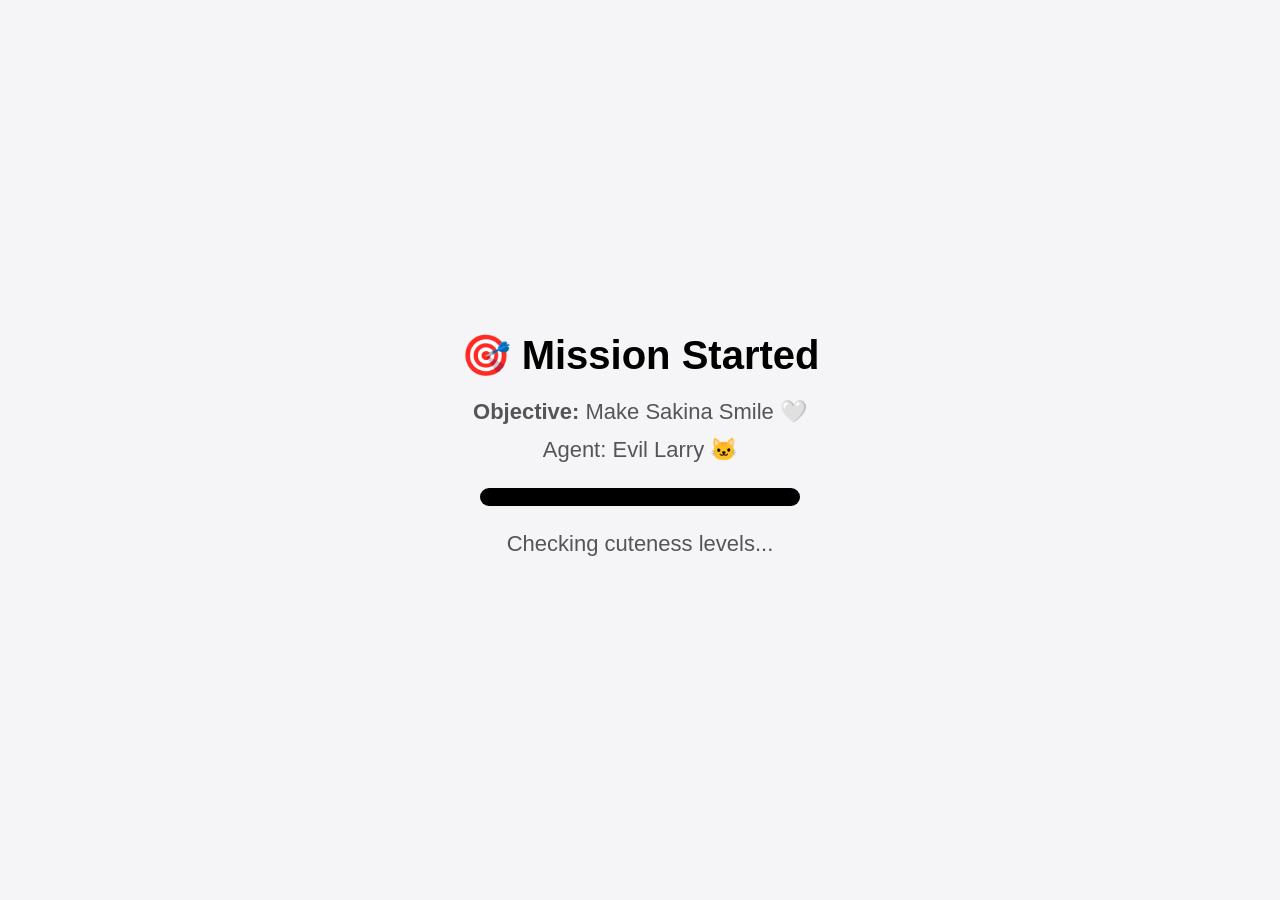
==== gallery.html @ 09d657b4 "Add files via upload" ====
<!DOCTYPE html>
<html lang="en">
<head>
<meta charset="UTF-8">
<meta name="viewport" content="width=device-width, initial-scale=1.0">
<title>Mission: Make Sakina Smile 🤍</title>

<style>

*{
    margin:0;
    padding:0;
    box-sizing:border-box;
    font-family:Arial,Helvetica,sans-serif;
}

body{
    background:#f5f5f7;
    display:flex;
    justify-content:center;
    align-items:center;
    height:100vh;
    overflow:hidden;
}

/* Loading Screen */

#loading{
    text-align:center;
}

#loading h1{
    font-size:40px;
    margin-bottom:20px;
}

#loading p{
    font-size:22px;
    color:#555;
    margin:12px 0;
}

.bar{
    width:320px;
    height:18px;
    background:#ddd;
    border-radius:20px;
    overflow:hidden;
    margin:25px auto;
}

.fill{
    width:0%;
    height:100%;
    background:black;
    animation:load 4s forwards;
}

@keyframes load{
    from{width:0%;}
    to{width:100%;}
}

/* Gallery */

#gallery{
    display:none;
}

.card{
    background:white;
    padding:40px;
    border-radius:30px;
    width:650px;
    text-align:center;
    box-shadow:0 20px 60px rgba(0,0,0,.12);
}

img{
    width:320px;
    height:420px;
    object-fit:cover;
    border-radius:20px;
    margin:20px 0;
}

button{
    padding:15px 30px;
    border:none;
    border-radius:50px;
    background:black;
    color:white;
    font-size:18px;
    cursor:pointer;
    margin:8px;
}

button:hover{
    transform:scale(1.05);
}

h2{
    margin-bottom:15px;
}

p{
    color:#555;
    font-size:20px;
    margin-bottom:20px;
}

</style>
</head>

<body>

<!-- Loading -->

<div id="loading">

<h1>🎯 Mission Started</h1>

<p><b>Objective:</b> Make Sakina Smile 🤍</p>

<p>Agent: Evil Larry 🐱</p>

<div class="bar">
<div class="fill"></div>
</div>

<p id="status">
Initializing mission...
</p>

</div>

<!-- Gallery -->

<div id="gallery">

<div class="card">

<h2 id="title"></h2>

<img id="photo" src="images/her1.jpg">

<p id="caption"></p>

<button onclick="previousPhoto()">⬅ Previous</button>

<button onclick="nextPhoto()">Next ➜</button>

</div>

</div>

<script>

const statuses=[
"Checking cuteness levels...",
"Finding best memories...",
"Downloading courage...",
"Mission Ready ✅"
];

let s=0;

const statusInterval=setInterval(()=>{

document.getElementById("status").innerHTML=statuses[s];

s++;

if(s>=statuses.length){
clearInterval(statusInterval);
}

},1000);

setTimeout(()=>{

document.getElementById("loading").style.display="none";

document.getElementById("gallery").style.display="block";

show();

},4200);

let current=0;

const photos=[

{
src:"images/her1.jpg",
title:"🤍 You are not real",
caption:"I understand why Sid won't stop talking about you."
},

{
src:"images/cat.jpg",
title:"🐱 Your cat... or OUR cat?",
caption:"Finally... a worthy opponent. 😼"
},

{
src:"images/her2.jpg",
title:"❤️ Still unfair",
caption:"Bro literally made a website instead of saying 'I miss you'."
}

];

function show(){

document.getElementById("photo").src=photos[current].src;

document.getElementById("title").innerHTML=photos[current].title;

document.getElementById("caption").innerHTML=photos[current].caption;

}

function previousPhoto(){

current--;

if(current<0){

current=photos.length-1;

}

show();

}

function nextPhoto(){

current++;

if(current>=photos.length){

document.body.innerHTML=`

<div class="card">

<h1>🎯 Mission Complete</h1>

<h2>Objective</h2>

<p><b>Make Sakina Smile 🤍</b></p>

<p style="font-size:28px;">██████████ 100%</p>

<hr style="margin:25px 0;">

<h2>📋 Mission Report</h2>

<p><b>Agent:</b> Evil Larry 🐱</p>

<p><b>Target:</b> Sakina 🤍</p>

<p><b>Status:</b> Extremely Adorable</p>

<p><b>Mission Outcome:</b> SUCCESS ✅</p>

<br>

<p>✔ Subject smiled.</p>
<p>✔ Subject stole Sid's heart.</p>
<p>✔ Cat approved the relationship.</p>
<p>⚠️ Warning: Excessive cuteness detected.</p>

<br>

<h2>Case Closed. 🤍</h2>

<p>Website handmade by Sid with lots of coffee and overthinking.</p>

<button onclick="location.href='game.html'">
🎮 Secret Bonus Game
</button>

</div>

`;

return;

}

show();

}

</script>

</body>
</html>
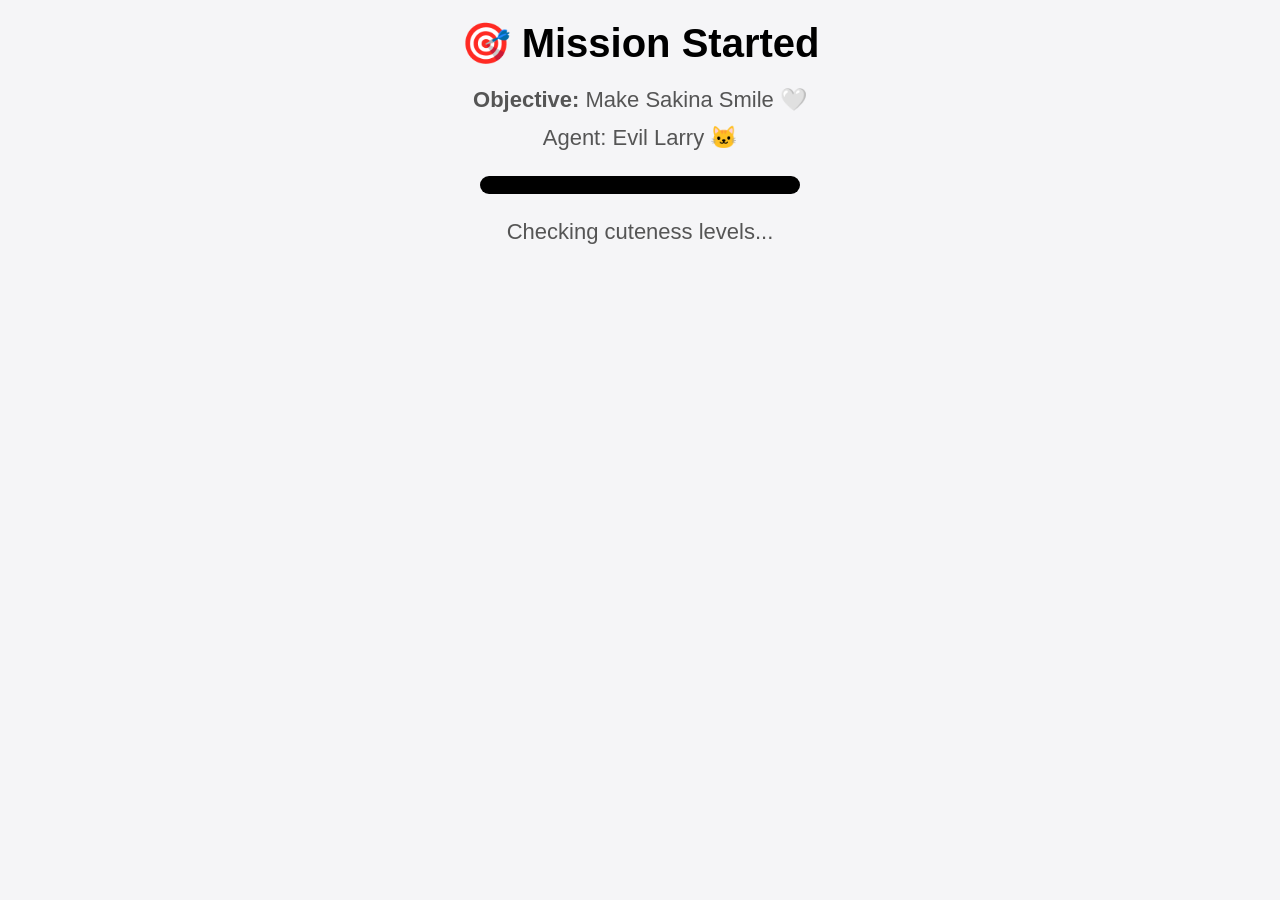
==== commit d8223907: "Add files via upload" ====
--- a/gallery.html
+++ b/gallery.html
@@ -15,12 +15,15 @@
 }
 
 body{
+    margin:0;
+    font-family:Arial,Helvetica,sans-serif;
     background:#f5f5f7;
     display:flex;
     justify-content:center;
-    align-items:center;
-    height:100vh;
-    overflow:hidden;
+    align-items:flex-start;
+    min-height:100vh;
+    overflow-y:auto;
+    padding:20px 0;
 }
 
 /* Loading Screen */
